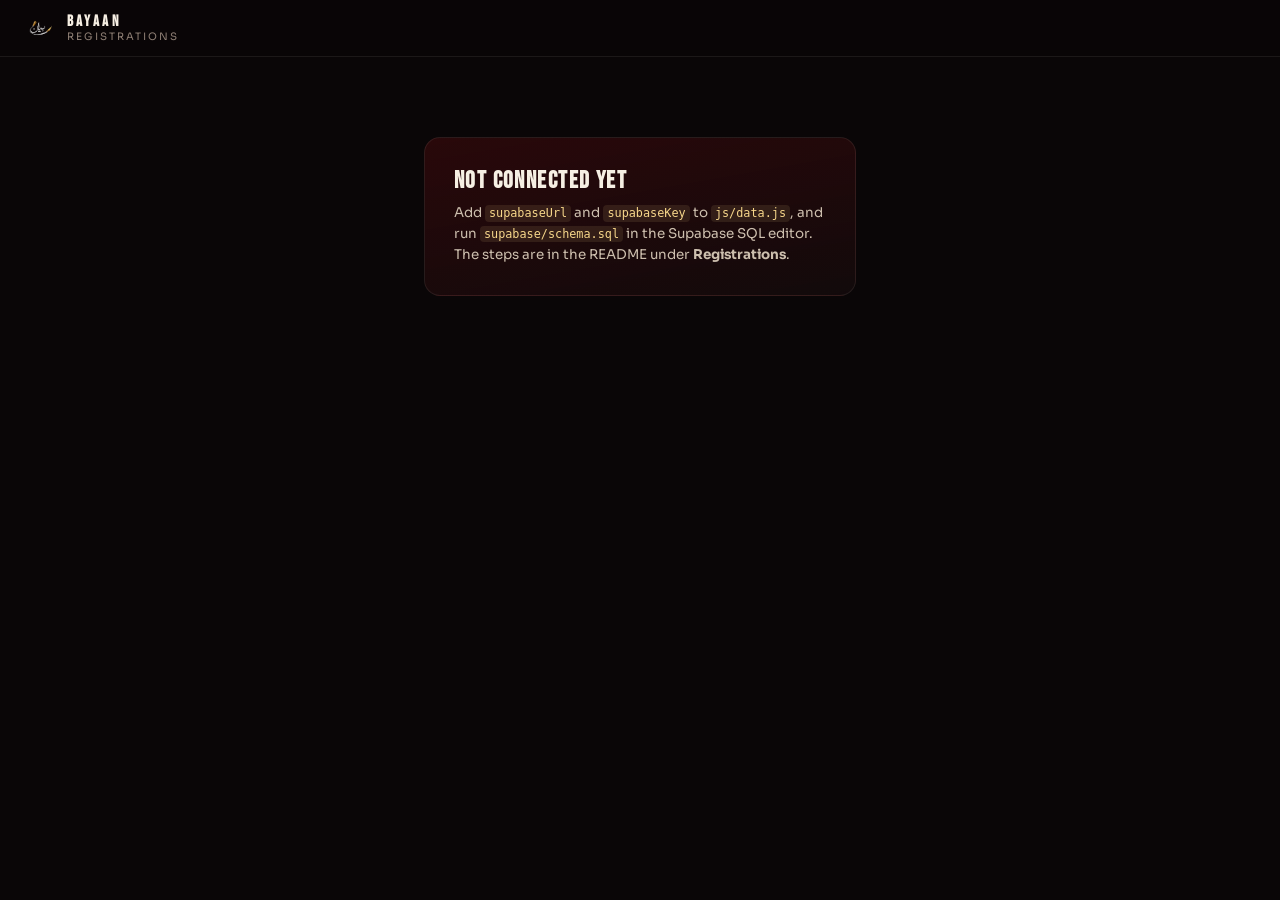
==== admin.html @ 077e5ed1 "Add the induction registration form and the council's admin board The join screen was a placeholder " ====
<!DOCTYPE html>
<html lang="en" dir="ltr">
<head>
<meta charset="UTF-8" />
<meta name="viewport" content="width=device-width, initial-scale=1" />
<meta name="robots" content="noindex, nofollow" />
<title>Registrations — Bayaan</title>
<link rel="icon" href="assets/logo.png" />
<link rel="preconnect" href="https://fonts.googleapis.com" />
<link rel="preconnect" href="https://fonts.gstatic.com" crossorigin />
<link href="https://fonts.googleapis.com/css2?family=Bebas+Neue&family=Sora:wght@300;400;600&display=swap" rel="stylesheet" />
<link rel="stylesheet" href="css/tokens.css" />
<link rel="stylesheet" href="css/admin.css" />
</head>
<body>

<header class="ad__bar">
  <a class="ad__brand" href="index.html">
    <img src="assets/logo.png" alt="" />
    <span><b>BAYAAN</b><i>Registrations</i></span>
  </a>
  <div class="ad__who" id="adWho" hidden>
    <span id="adEmail"></span>
    <button class="ad__btn ad__btn--ghost" id="adOut" type="button">Sign out</button>
  </div>
</header>

<!-- shown when js/data.js has no Supabase project yet -->
<main class="ad__panel" id="adSetup" hidden>
  <h1>Not connected yet</h1>
  <p class="ad__muted">
    Add <code>supabaseUrl</code> and <code>supabaseKey</code> to <code>js/data.js</code>,
    and run <code>supabase/schema.sql</code> in the Supabase SQL editor. The steps are
    in the README under <b>Registrations</b>.
  </p>
</main>

<!-- sign in -->
<main class="ad__panel" id="adGate" hidden>
  <form class="ad__login" id="adLogin">
    <h1>Council sign-in</h1>
    <p class="ad__muted">
      Only accounts listed in the <code>admins</code> table can read submissions.
      Signing in is not enough on its own.
    </p>
    <label>Email
      <input type="email" id="adUser" required autocomplete="username" />
    </label>
    <label>Password
      <input type="password" id="adPass" required autocomplete="current-password" />
    </label>
    <button class="ad__btn" type="submit" id="adGo">Sign in</button>
    <p class="ad__err" id="adErr" role="alert"></p>
  </form>
</main>

<!-- the board -->
<main class="ad__board" id="adBoard" hidden>
  <div class="ad__tools">
    <input class="ad__search" id="adSearch" type="search" placeholder="Search name, roll, email, wing…" />
    <select class="ad__filter" id="adStatus">
      <option value="">All statuses</option>
      <option value="new">New</option>
      <option value="shortlisted">Shortlisted</option>
      <option value="accepted">Accepted</option>
      <option value="rejected">Rejected</option>
    </select>
    <span class="ad__count" id="adCount"></span>
    <button class="ad__btn ad__btn--ghost" id="adRefresh" type="button">Refresh</button>
    <button class="ad__btn ad__btn--ghost" id="adCsv" type="button">Export CSV</button>
  </div>

  <div class="ad__wrap">
    <table class="ad__table">
      <thead>
        <tr>
          <th></th>
          <th>Received</th>
          <th>Name</th>
          <th>Roll</th>
          <th>Contact</th>
          <th>Batch / Dept</th>
          <th>Wings</th>
          <th>Status</th>
        </tr>
      </thead>
      <tbody id="adRows"></tbody>
    </table>
  </div>

  <p class="ad__note" id="adNote"></p>
</main>

<script src="js/data.js"></script>
<script src="js/supabase.js"></script>
<script src="js/admin.js"></script>
</body>
</html>
---- css/tokens.css ----
/* ══════════════════════════════════════════════════════════
   BAYAAN — Design tokens
   Palette lifted from the guild's poster system:
   ink black · deep maroon · qalam gold · parchment cream
   ══════════════════════════════════════════════════════════ */

:root {
  /* ── colour ── */
  --ink:        #0A0607;
  --ink-2:      #140B0C;
  --ink-3:      #1E1011;

  --maroon-deep:#4E0509;
  --maroon:     #7C0F14;
  --maroon-hot: #A9161C;

  --gold-deep:  #B27A16;
  --gold:       #E3A72F;
  --gold-lite:  #F6D68A;

  --cream:      #F6EFE3;
  --cream-dim:  #CDBFAE;
  --muted:      #8E7F74;

  --line:       rgba(246, 214, 138, .16);
  --line-soft:  rgba(246, 239, 227, .08);
  --glass:      rgba(20, 11, 12, .72);

  /* ── type ── */
  --f-display: 'Bebas Neue', 'Impact', sans-serif;
  --f-body:    'Sora', system-ui, -apple-system, 'Segoe UI', sans-serif;
  --f-serif:   'Cormorant Garamond', Georgia, serif;
  --f-urdu:    'Noto Nastaliq Urdu', 'Jameel Noori Nastaleeq', serif;

  /* fluid scale — mobile first, desktop resolves itself */
  --t-xs:   clamp(.68rem, .62rem + .3vw, .78rem);
  --t-sm:   clamp(.8rem,  .74rem + .35vw, .92rem);
  --t-base: clamp(.95rem, .88rem + .45vw, 1.08rem);
  --t-lg:   clamp(1.15rem, 1rem + 1vw, 1.5rem);
  --t-xl:   clamp(1.7rem, 1.3rem + 2.6vw, 3rem);
  --t-2xl:  clamp(2.4rem, 1.6rem + 5.2vw, 5.5rem);
  --t-hero: clamp(4.2rem, 2rem + 15vw, 11rem);

  /* ── space ── */
  --gut:   clamp(1.15rem, .8rem + 2.4vw, 3.5rem);
  --stack: clamp(2.6rem, 1.6rem + 4.5vw, 6rem);
  --bar:   62px;

  /* ── radius / depth ── */
  --r-sm: 8px;
  --r:    16px;
  --r-lg: 26px;
  --shadow: 0 24px 60px -22px rgba(0,0,0,.9);
  --shadow-gold: 0 18px 50px -20px rgba(227,167,47,.45);

  /* ── easing: the whole personality lives here ── */
  --e-ink:    cubic-bezier(.22, 1, .36, 1);      /* settle, like ink drying   */
  --e-swift:  cubic-bezier(.45, 0, .15, 1);      /* decisive stage wipes      */
  --e-spring: cubic-bezier(.34, 1.56, .64, 1);   /* seal press / pop          */
  --e-glide:  cubic-bezier(.65, .05, .36, 1);    /* drawer + curtain          */

  --d-fast: .28s;
  --d-mid:  .62s;
  --d-slow: 1.05s;

  --z-stage: 1;
  --z-bar:   40;
  --z-scrim: 50;
  --z-drawer:60;
  --z-curtain:80;

}
---- css/admin.css ----
/* ══════════════ ADMIN — registrations board ══════════════
   A tool, not a page. It borrows the palette from tokens.css so it feels like
   Bayaan, but stays dense and plain: no grain, no curtain, no reveals. Council
   members are here to read a list, not to be shown a website. ────────────── */

* { box-sizing: border-box; margin: 0; padding: 0; }

body {
  min-height: 100vh;
  background: var(--ink);
  color: var(--cream);
  font-family: var(--f-body);
  font-size: 15px;
  -webkit-font-smoothing: antialiased;
}

a { color: var(--gold); text-decoration: none; }
a:hover { text-decoration: underline; }
code {
  font-family: ui-monospace, SFMono-Regular, Menlo, monospace;
  font-size: .88em;
  padding: .1em .35em;
  border-radius: 4px;
  background: rgba(246,214,138,.1);
  color: var(--gold-lite);
}

/* ── top bar ── */
.ad__bar {
  position: sticky;
  top: 0;
  z-index: 10;
  display: flex;
  align-items: center;
  justify-content: space-between;
  gap: 1rem;
  padding: .8rem clamp(.9rem, 3vw, 1.6rem);
  background: rgba(10,6,7,.92);
  backdrop-filter: blur(10px);
  border-bottom: 1px solid var(--line-soft);
}
.ad__brand { display: flex; align-items: center; gap: .7rem; }
.ad__brand:hover { text-decoration: none; }
.ad__brand img { width: 30px; height: 30px; object-fit: contain; }
.ad__brand span { display: grid; line-height: 1.1; }
.ad__brand b {
  font-family: var(--f-display);
  letter-spacing: .22em;
  font-size: .95rem;
  color: var(--cream);
}
.ad__brand i {
  font-style: normal;
  font-size: .64rem;
  letter-spacing: .2em;
  text-transform: uppercase;
  color: var(--muted);
}
.ad__who { display: flex; align-items: center; gap: .8rem; font-size: .8rem; color: var(--cream-dim); }

/* ── buttons ── */
.ad__btn {
  font-family: var(--f-display);
  letter-spacing: .14em;
  text-transform: uppercase;
  font-size: .78rem;
  padding: .58rem 1.1rem;
  border: 0;
  border-radius: 999px;
  cursor: pointer;
  background: linear-gradient(120deg, var(--gold-deep), var(--gold) 50%, var(--gold-lite));
  color: var(--ink);
  transition: filter .25s, opacity .25s;
}
.ad__btn:hover { filter: brightness(1.1); }
.ad__btn:disabled { opacity: .55; cursor: progress; }
.ad__btn--ghost {
  background: none;
  border: 1px solid var(--line);
  color: var(--cream);
}
.ad__btn--ghost:hover { background: rgba(124,15,20,.35); }

/* ── panels (setup + sign-in) ── */
.ad__panel {
  max-width: 27rem;
  margin: clamp(2rem, 10vh, 5rem) auto;
  padding: 1.8rem;
  border: 1px solid var(--line-soft);
  border-radius: var(--r);
  background: linear-gradient(170deg, rgba(124,15,20,.28), rgba(20,11,12,.85));
}
.ad__panel h1 {
  font-family: var(--f-display);
  font-size: 1.5rem;
  letter-spacing: .06em;
  color: var(--cream);
  margin-bottom: .5rem;
}
.ad__muted { font-size: .84rem; color: var(--cream-dim); line-height: 1.55; }

.ad__login { display: grid; gap: .9rem; }
.ad__login label {
  display: grid;
  gap: .3rem;
  font-size: .68rem;
  letter-spacing: .18em;
  text-transform: uppercase;
  color: var(--muted);
}
.ad__login input {
  padding: .7rem .85rem;
  border: 1px solid var(--line-soft);
  border-radius: var(--r-sm);
  background: rgba(10,6,7,.6);
  color: var(--cream);
  font-family: var(--f-body);
  font-size: .95rem;
}
.ad__login input:focus {
  outline: none;
  border-color: var(--gold-deep);
  box-shadow: 0 0 0 3px rgba(227,167,47,.15);
}
.ad__err { font-size: .82rem; color: #E8737A; min-height: 1em; }

/* ── board ── */
.ad__board { padding: 1rem clamp(.6rem, 2.5vw, 1.6rem) 3rem; }

.ad__tools {
  display: flex;
  flex-wrap: wrap;
  align-items: center;
  gap: .6rem;
  margin-bottom: .9rem;
}
.ad__search, .ad__filter {
  padding: .55rem .8rem;
  border: 1px solid var(--line-soft);
  border-radius: var(--r-sm);
  background: rgba(10,6,7,.6);
  color: var(--cream);
  font-family: var(--f-body);
  font-size: .88rem;
}
.ad__search { flex: 1 1 15rem; min-width: 0; }
.ad__search:focus, .ad__filter:focus { outline: none; border-color: var(--gold-deep); }
.ad__count {
  font-size: .72rem;
  letter-spacing: .16em;
  text-transform: uppercase;
  color: var(--muted);
}

/* the table scrolls inside its own box — the page itself never scrolls sideways */
.ad__wrap {
  overflow-x: auto;
  border: 1px solid var(--line-soft);
  border-radius: var(--r);
  background: rgba(20,11,12,.5);
}
.ad__table { width: 100%; border-collapse: collapse; font-size: .86rem; }
.ad__table th {
  position: sticky;
  top: 0;
  text-align: left;
  padding: .7rem .8rem;
  font-family: var(--f-display);
  font-size: .68rem;
  letter-spacing: .18em;
  text-transform: uppercase;
  color: var(--gold-deep);
  background: rgba(10,6,7,.96);
  border-bottom: 1px solid var(--line);
  white-space: nowrap;
}
.ad__table td {
  padding: .7rem .8rem;
  border-bottom: 1px solid var(--line-soft);
  vertical-align: top;
}
.ad__row:hover { background: rgba(124,15,20,.16); }
.ad__dim { color: var(--muted); font-size: .8rem; }
.ad__mono { font-family: ui-monospace, SFMono-Regular, Menlo, monospace; color: var(--cream-dim); }

.ad__more {
  width: 24px; height: 24px;
  border: 1px solid var(--line);
  border-radius: 6px;
  background: none;
  color: var(--gold);
  cursor: pointer;
  font-size: .95rem;
  line-height: 1;
}
.ad__more:hover { background: rgba(227,167,47,.14); }

.ad__tag {
  display: inline-block;
  margin: 0 .25rem .25rem 0;
  padding: .16rem .5rem;
  border: 1px solid var(--line);
  border-radius: 999px;
  font-size: .66rem;
  letter-spacing: .08em;
  color: var(--gold-lite);
  white-space: nowrap;
}

.ad__st {
  padding: .35rem .5rem;
  border: 1px solid var(--line);
  border-radius: 999px;
  background: rgba(10,6,7,.7);
  color: var(--cream);
  font-family: var(--f-body);
  font-size: .74rem;
  text-transform: capitalize;
  cursor: pointer;
}
.ad__st:focus { outline: none; border-color: var(--gold); }
.ad__st--new         { color: var(--cream-dim); }
.ad__st--shortlisted { color: var(--gold-lite);  border-color: var(--gold-deep); }
.ad__st--accepted    { color: #7BD88F;           border-color: rgba(123,216,143,.5); }
.ad__st--rejected    { color: #E8737A;           border-color: rgba(232,115,122,.45); }

.ad__detail td { background: rgba(10,6,7,.6); }
.ad__detail-grid { display: grid; gap: 1rem; }
@media (min-width: 700px) { .ad__detail-grid { grid-template-columns: 1fr 1fr; } }
.ad__detail-grid h4 {
  font-family: var(--f-display);
  font-size: .68rem;
  letter-spacing: .18em;
  text-transform: uppercase;
  color: var(--gold-deep);
  margin-bottom: .3rem;
}
.ad__detail-grid p { color: var(--cream-dim); font-size: .86rem; line-height: 1.6; white-space: pre-wrap; }

.ad__note { margin-top: .9rem; font-size: .84rem; color: var(--muted); line-height: 1.55; }

/* same trap as the main site: .ad__who is a flex row, which beat `hidden` and
   left "Sign out" on screen while signed out */
[hidden] { display: none !important; }
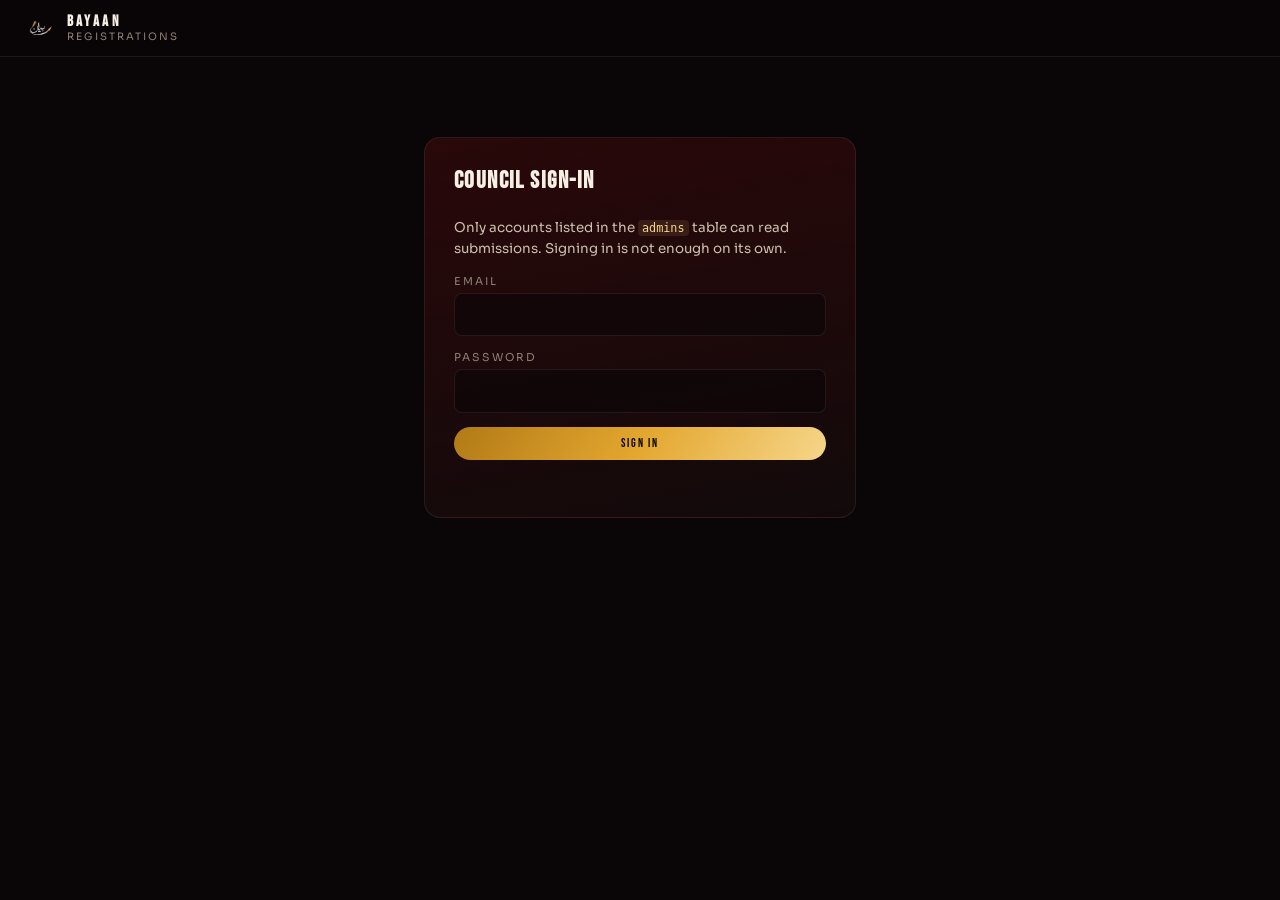
==== commit 85d76cb7: "Add event registration popup (workshop + dramatics) with payment-screenshot upload - popup auto-open" ====
--- a/admin.html
+++ b/admin.html
@@ -14,6 +14,7 @@
 </head>
 <body>
 
+  
 <header class="ad__bar">
   <a class="ad__brand" href="index.html">
     <img src="assets/logo.png" alt="" />
@@ -56,15 +57,14 @@
 
 <!-- the board -->
 <main class="ad__board" id="adBoard" hidden>
+  <div class="ad__tabs" role="tablist">
+    <button class="ad__tab is-on" id="adTabReg" type="button" role="tab" data-view="registrations">Induction</button>
+    <button class="ad__tab" id="adTabEv" type="button" role="tab" data-view="events">Events</button>
+  </div>
+
   <div class="ad__tools">
-    <input class="ad__search" id="adSearch" type="search" placeholder="Search name, roll, email, wing…" />
-    <select class="ad__filter" id="adStatus">
-      <option value="">All statuses</option>
-      <option value="new">New</option>
-      <option value="shortlisted">Shortlisted</option>
-      <option value="accepted">Accepted</option>
-      <option value="rejected">Rejected</option>
-    </select>
+    <input class="ad__search" id="adSearch" type="search" placeholder="Search…" />
+    <select class="ad__filter" id="adStatus"></select>
     <span class="ad__count" id="adCount"></span>
     <button class="ad__btn ad__btn--ghost" id="adRefresh" type="button">Refresh</button>
     <button class="ad__btn ad__btn--ghost" id="adCsv" type="button">Export CSV</button>
@@ -72,18 +72,7 @@
 
   <div class="ad__wrap">
     <table class="ad__table">
-      <thead>
-        <tr>
-          <th></th>
-          <th>Received</th>
-          <th>Name</th>
-          <th>Roll</th>
-          <th>Contact</th>
-          <th>Batch / Dept</th>
-          <th>Wings</th>
-          <th>Status</th>
-        </tr>
-      </thead>
+      <thead id="adHead"></thead>
       <tbody id="adRows"></tbody>
     </table>
   </div>
--- a/css/admin.css
+++ b/css/admin.css
@@ -127,6 +127,22 @@
 /* ── board ── */
 .ad__board { padding: 1rem clamp(.6rem, 2.5vw, 1.6rem) 3rem; }
 
+.ad__tabs { display: flex; gap: .4rem; margin-bottom: .9rem; }
+.ad__tab {
+  padding: .5rem 1.1rem;
+  border: 1px solid var(--line-soft);
+  border-radius: 999px;
+  background: none;
+  color: var(--cream-dim);
+  font-family: var(--f-display);
+  font-size: .82rem;
+  letter-spacing: .16em;
+  text-transform: uppercase;
+  cursor: pointer;
+}
+.ad__tab:hover { border-color: var(--line); }
+.ad__tab.is-on { border-color: var(--gold-deep); background: rgba(124,15,20,.4); color: var(--gold-lite); }
+
 .ad__tools {
   display: flex;
   flex-wrap: wrap;
@@ -220,6 +236,8 @@
 }
 .ad__st:focus { outline: none; border-color: var(--gold); }
 .ad__st--new         { color: var(--cream-dim); }
+.ad__st--pending     { color: var(--gold-lite);  border-color: var(--gold-deep); }
+.ad__st--verified    { color: #7BD88F;           border-color: rgba(123,216,143,.5); }
 .ad__st--shortlisted { color: var(--gold-lite);  border-color: var(--gold-deep); }
 .ad__st--accepted    { color: #7BD88F;           border-color: rgba(123,216,143,.5); }
 .ad__st--rejected    { color: #E8737A;           border-color: rgba(232,115,122,.45); }
